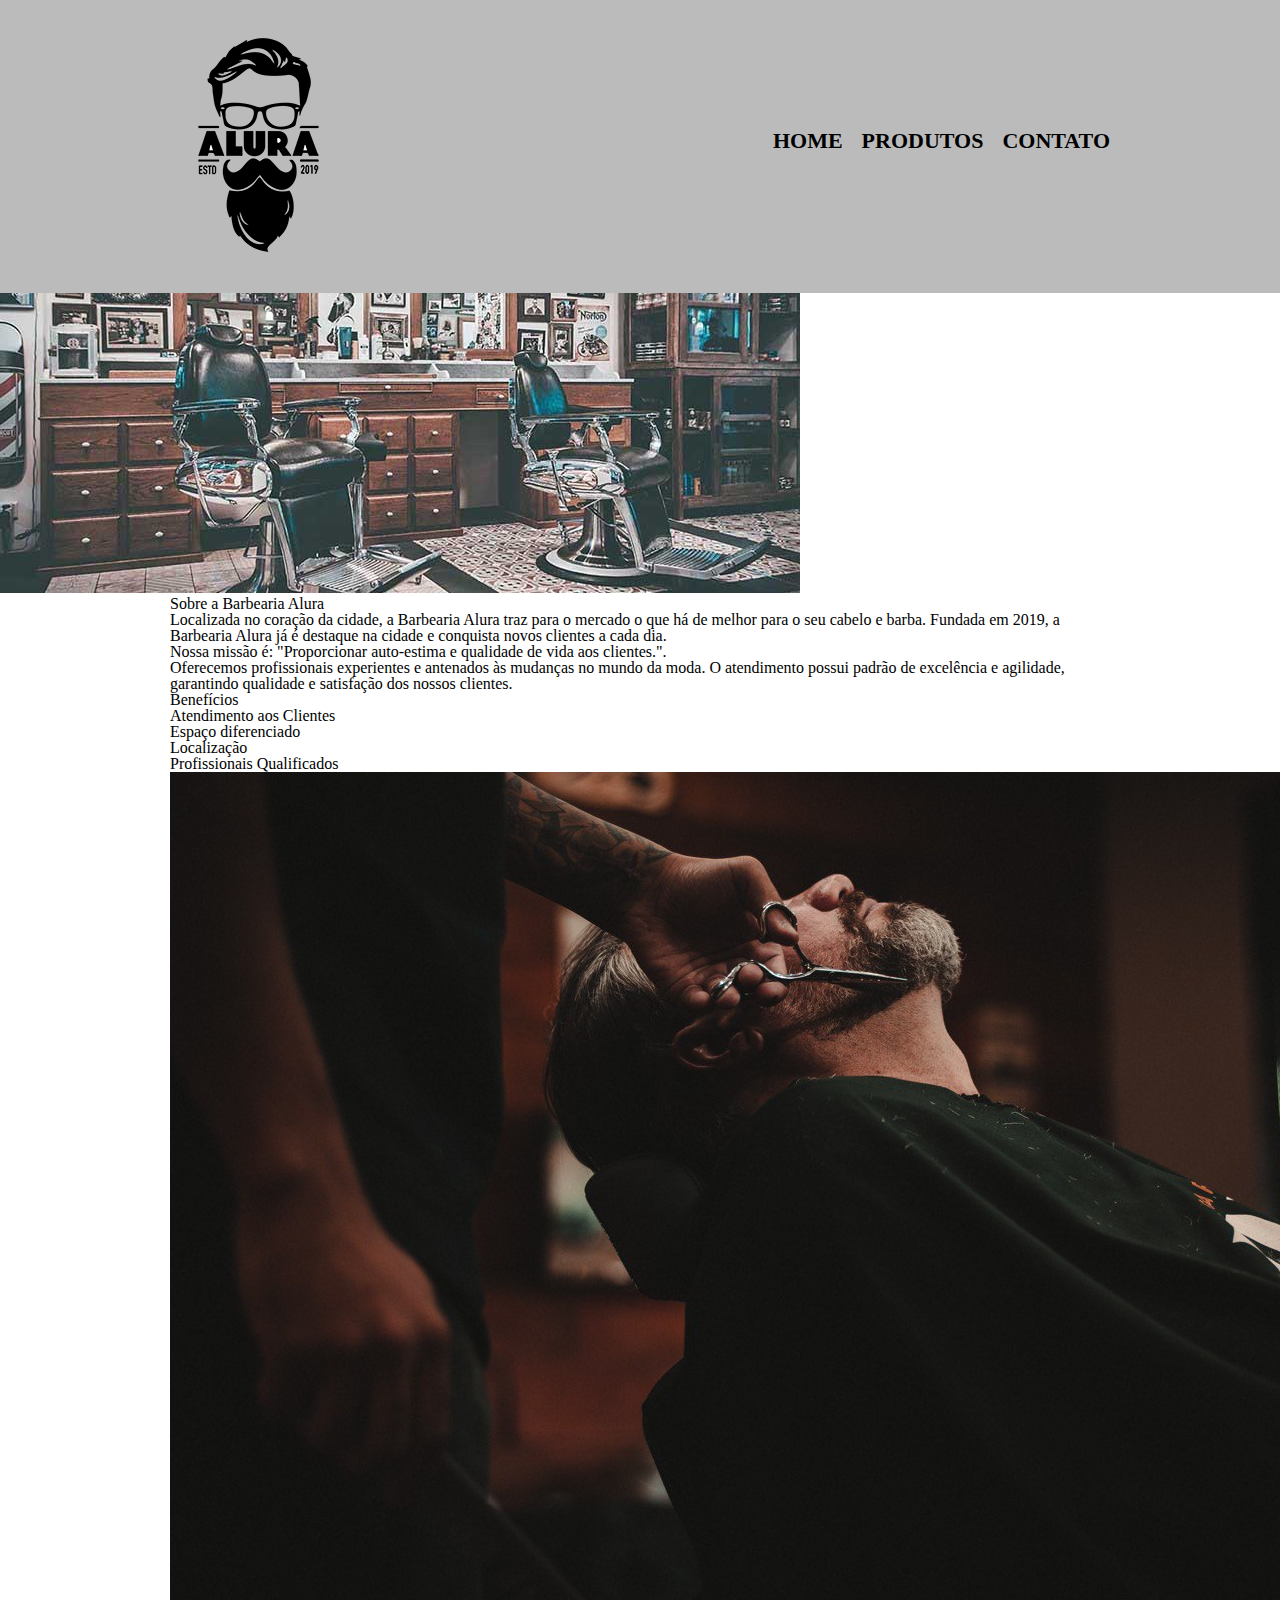
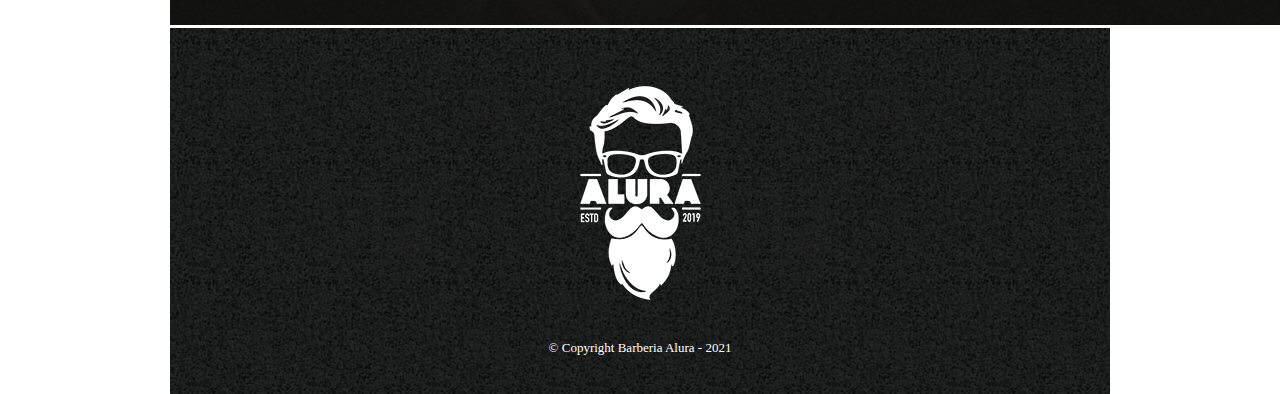
==== HTML_CSS/index.html @ 803b2406 "Começo do repositório de estudos da Alura" ====
<!DOCTYPE html>
<html lang="pt-br">

<head>
    <meta charset="UTF-8">
    <title>Barberia Alura</title>
    <link rel="stylesheet" href="reset.css">
    <link rel="stylesheet" href="style.css">
</head>

<body>
    <header>
        <div class="caixa">
            <h1><img src="logo.png" alt="Logo da Barbearia Alura"></h1>

            <nav>
                <ul>
                    <li><a href="index.html">Home</li></a>
                    <li><a href="produtos.html">Produtos</a></li>
                    <li><a href="contato.html">Contato</a></li>
                </ul>
            </nav>
        </div>
    </header>

    <img id="banner" src="banner.jpg">

    <main>
        <section class="principal">
            <h2 class="titulo-centralizado">Sobre a Barbearia Alura</h2>

            <p>Localizada no coração da cidade, a <strong>Barbearia Alura</strong> traz para o mercado o que há de
                melhor
                para o seu cabelo e barba. Fundada em 2019, a Barbearia Alura já é destaque na cidade e conquista novos
                clientes a cada dia.</p>

            <p id="missao"><em>Nossa missão é: <strong>"Proporcionar auto-estima e qualidade de vida aos
                        clientes."</strong></em>.</p>

            <p>Oferecemos profissionais experientes e antenados às mudanças no mundo da moda. O atendimento possui
                padrão de
                excelência e agilidade,
                garantindo qualidade e satisfação dos nossos
                clientes.</p>
        </section>

        <section class="beneficios">
            <h3 class="titulo-centralizado">Benefícios</h3>

            <ul>
                <li class="itens">Atendimento aos Clientes</li>
                <li class="itens">Espaço diferenciado</li>
                <li class="itens">Localização</li>
                <li class="itens">Profissionais Qualificados</li>
            </ul>

            <img id="imagembeneficios" src="beneficios.jpg">
        </section>
        <main>

            <footer>
                <img src="logo-branco.png" alt="Logo da Barbearia Alura">
                <p class="copyright">&copy; Copyright Barberia Alura - 2021</p>
            </footer>

</body>

</html>
---- HTML_CSS/style.css ----
header {
  background-color: #bbbbbb;
  padding: 20px 0;
}

.caixa {
  position: relative;
  width: 940px;
  margin: 0 auto;
}

nav {
  position: absolute;
  top: 110px;
  right: 0;
}

nav li {
  display: inline;
  margin: 0 0 0 15px;
}

nav a {
  text-transform: uppercase;
  color: #000000;
  font-weight: bold;
  font-size: 22px;
  text-decoration: none;
}

nav a:hover {
  color: #c78c19;
  text-decoration: underline;
}

.produtos {
  width: 940px;
  margin: 0 auto;
  padding: 50px 0;
}

.produtos li {
  display: inline-block;
  text-align: center;
  width: 30%;
  vertical-align: top;
  margin: 0 1.5%;
  padding: 30px 20px;
  box-sizing: border-box;
  border: 2px solid #000000;
  border-radius: 10px;
}

.produtos li:hover {
  border-color: #c78c19;
}

.produtos li:active {
  border-color: #088c19;
}

.produtos li:hover h2 {
  font-size: 34px;
}

.produtos h2 {
  font-size: 30px;
  font-weight: bold;
}

.produto-descricao {
  font-size: 18px;
}

.produto-preco {
  font-size: 20px;
  font-weight: bold;
  margin-top: 10px;
}

footer {
  text-align: center;
  background: url("bg.jpg");
  padding: 40px 0;
}

.copyright {
  color: #ffffff;
  font-size: small;
  margin-top: 20px;
}

main {
  width: 940px;
  margin: 0 auto;
}

form {
  margin: 40px 0;
}

form label,
form legend {
  display: block;
  font-size: 20px;
  /* margin: 0 0 10px; */
  margin-bottom: 10px;
  font-family: -apple-system, BlinkMacSystemFont, 'Segoe UI', Roboto, Oxygen, Ubuntu, Cantarell, 'Open Sans', 'Helvetica Neue', sans-serif;
}

.input-padrao {
  display: block;
  margin-bottom: 20px;
  padding: 10px 25px;
  width: 50%;
}

.checkbox-email {
  margin: 20px 0;
}

.enviar {
  width: 40%;
  padding: 15px 0;
  background: orange;
  color: #ffffff;
  font-weight: bold;
  font-size: 18px;
  border: none;
  border-radius: 5px;
  cursor: pointer;
  transition: 0.25s all;  
}

.enviar:hover {
  background: darkorange;
  /* transition: 0.25s; */
  transform: scale(1.2);
}

table {
  margin: 20px 0 40px;
}

thead {
  background: #555555;
  color: #ffffff;
  font-weight: bold;
}

td, th {
  border: 1px solid #000000;
  padding: 8px 15px
}
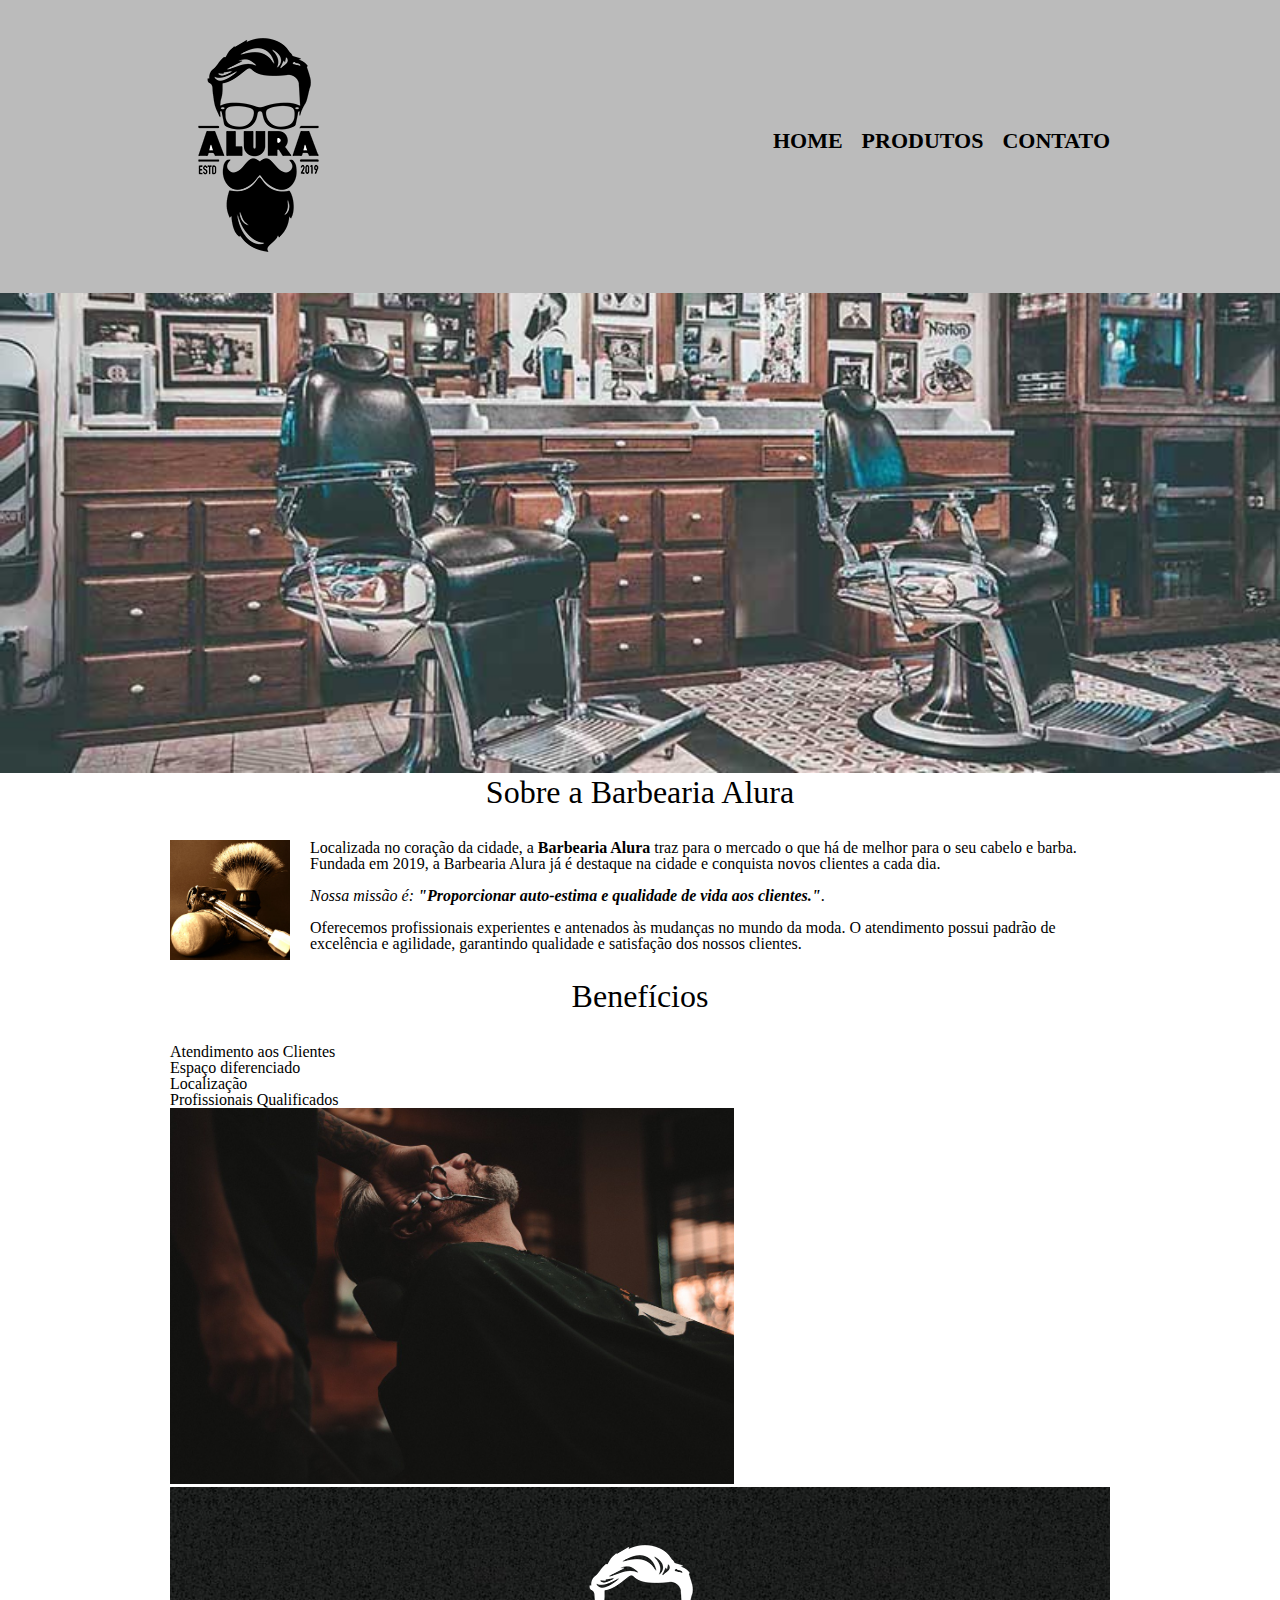
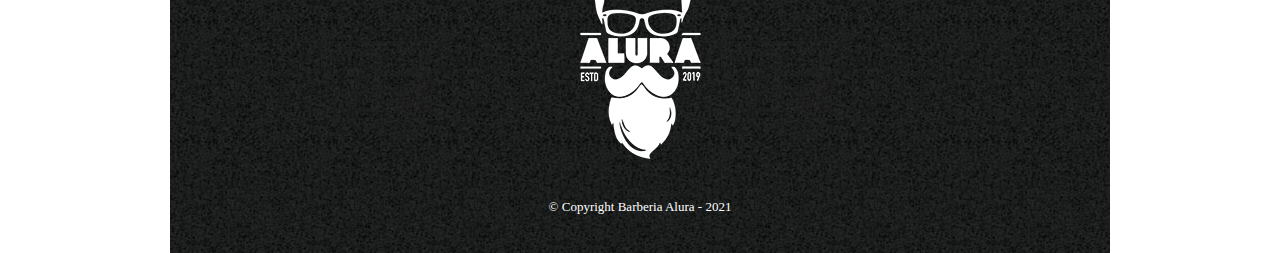
==== commit 761a2988: "Parte 4 - Aula 1 - CSS para refatoração da página principal - Adição da imagem utensilios.jpg - Uso " ====
--- a/HTML_CSS/index.html
+++ b/HTML_CSS/index.html
@@ -23,11 +23,13 @@
         </div>
     </header>
 
-    <img id="banner" src="banner.jpg">
+    <img class="banner" src="banner.jpg">
 
     <main>
         <section class="principal">
-            <h2 class="titulo-centralizado">Sobre a Barbearia Alura</h2>
+            <h2 class="titulo-principal">Sobre a Barbearia Alura</h2>
+
+            <img class="utensilios" src="utensilios.jpg" alt="Utensílios" >
 
             <p>Localizada no coração da cidade, a <strong>Barbearia Alura</strong> traz para o mercado o que há de
                 melhor
@@ -45,7 +47,7 @@
         </section>
 
         <section class="beneficios">
-            <h3 class="titulo-centralizado">Benefícios</h3>
+            <h3 class="titulo-principal">Benefícios</h3>
 
             <ul>
                 <li class="itens">Atendimento aos Clientes</li>
@@ -54,7 +56,7 @@
                 <li class="itens">Profissionais Qualificados</li>
             </ul>
 
-            <img id="imagembeneficios" src="beneficios.jpg">
+            <img id="imagembeneficios" src="beneficios.jpg" class="imagembeneficios">
         </section>
         <main>
 
--- a/HTML_CSS/style.css
+++ b/HTML_CSS/style.css
@@ -152,3 +152,38 @@
   border: 1px solid #000000;
   padding: 8px 15px
 }
+
+.banner {
+  width: 100%;
+}
+
+.titulo-principal {
+  text-align: center;
+  font-size: 2em;
+  margin: 0 0 1em;
+  clear: left;
+}
+
+.principal p {
+  margin: 0 0 1em;
+}
+
+.principal strong {
+  font-weight: bold;
+}
+
+.principal em {
+  font-style: italic;
+}
+
+.utensilios {
+  width: 120px;
+  float: left;
+  /* margin: 0 20px 20px 0; */
+  margin-right: 20px;
+  margin-bottom: 20px;
+}
+
+.imagembeneficios {
+  width: 60%;
+}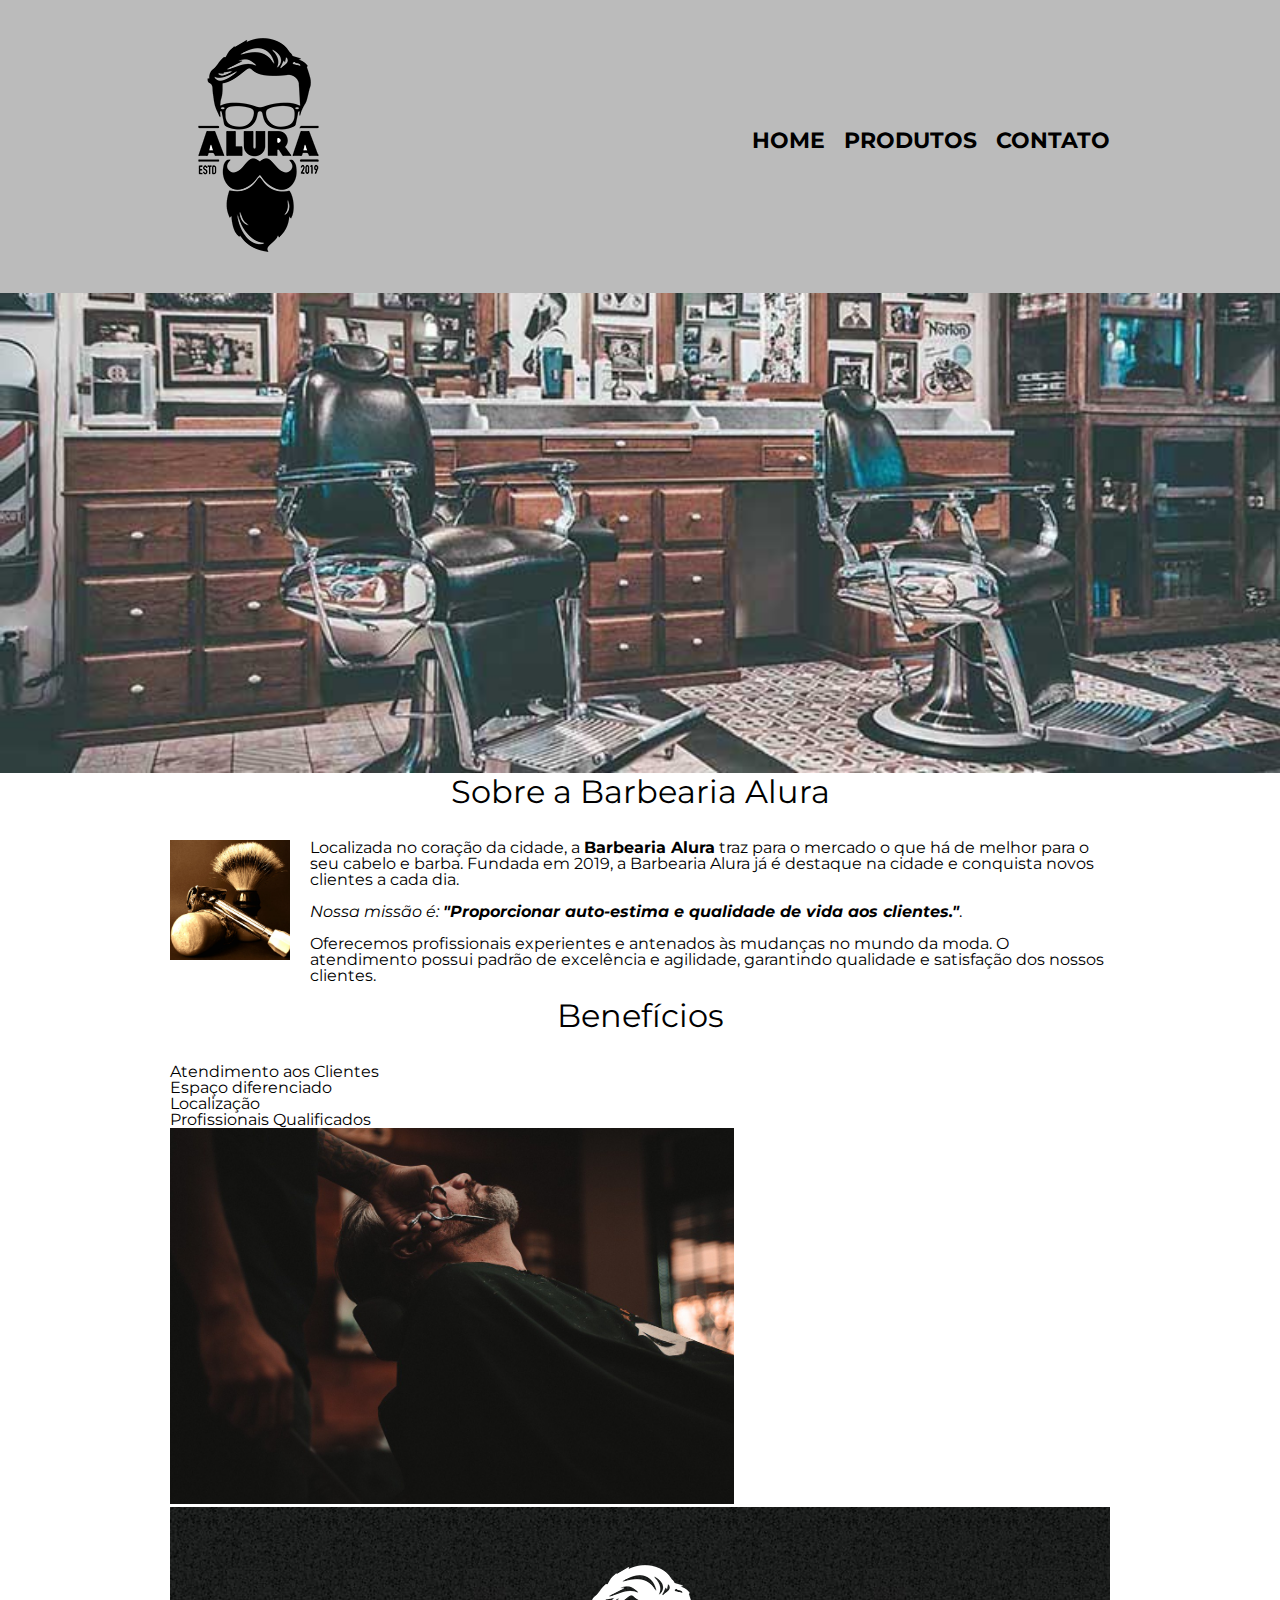
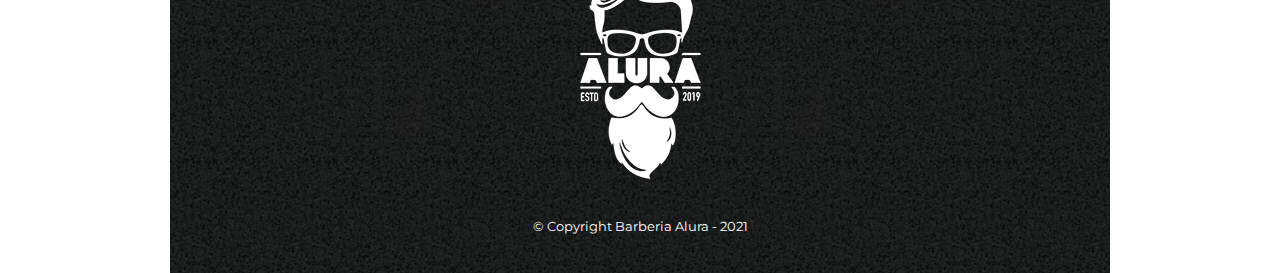
==== commit dcfb7116: "Mudança de fonte para Montserrat" ====
--- a/HTML_CSS/index.html
+++ b/HTML_CSS/index.html
@@ -6,6 +6,7 @@
     <title>Barberia Alura</title>
     <link rel="stylesheet" href="reset.css">
     <link rel="stylesheet" href="style.css">
+    <link href='https://fonts.googleapis.com/css?family=Montserrat' rel='stylesheet'>
 </head>
 
 <body>
--- a/HTML_CSS/style.css
+++ b/HTML_CSS/style.css
@@ -1,3 +1,7 @@
+body {
+  font-family: 'Montserrat';
+}
+
 header {
   background-color: #bbbbbb;
   padding: 20px 0;
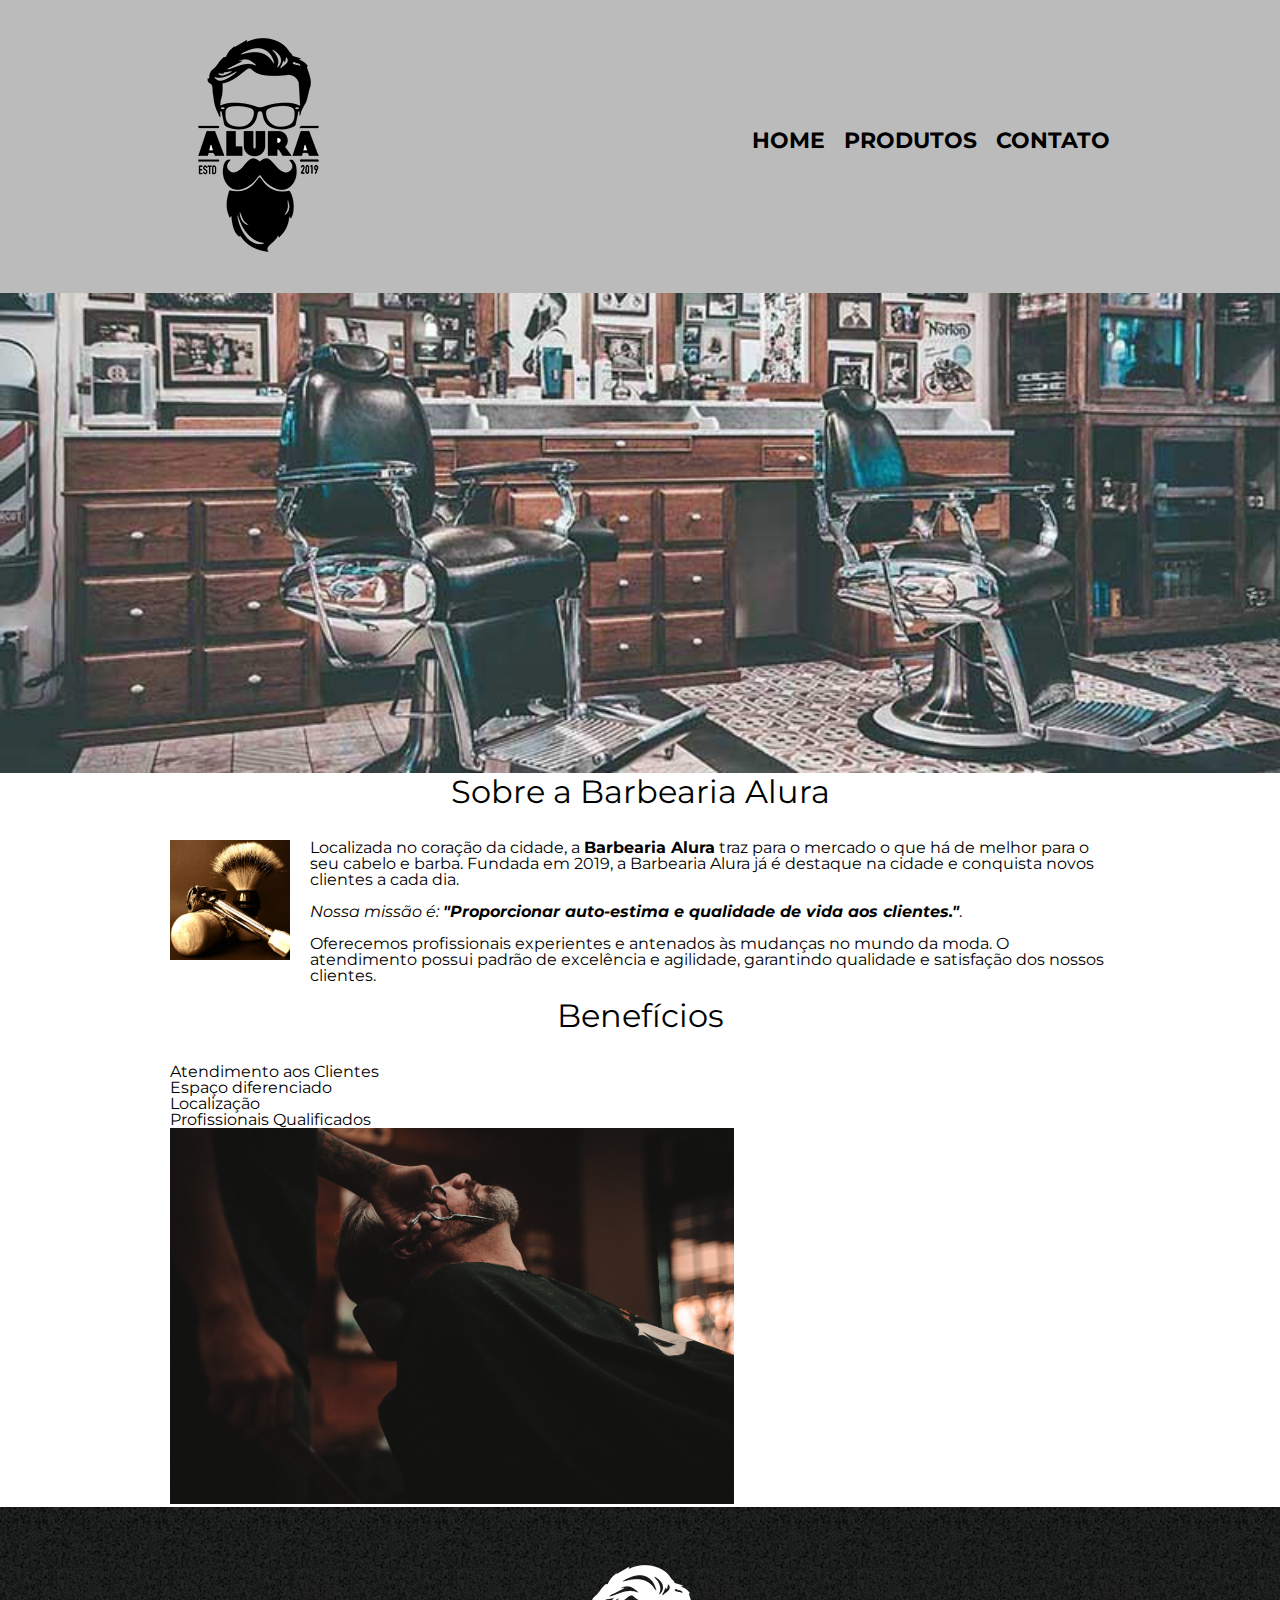
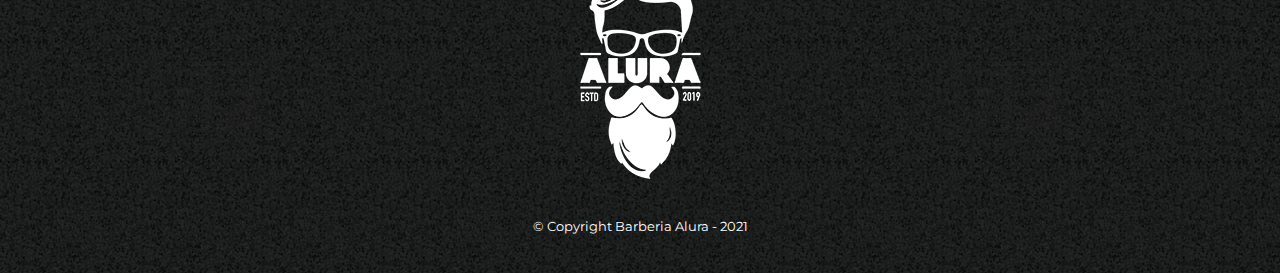
==== commit 9377387f: "Correção do fechamento da tag main na página inicial" ====
--- a/HTML_CSS/index.html
+++ b/HTML_CSS/index.html
@@ -30,7 +30,7 @@
         <section class="principal">
             <h2 class="titulo-principal">Sobre a Barbearia Alura</h2>
 
-            <img class="utensilios" src="utensilios.jpg" alt="Utensílios" >
+            <img class="utensilios" src="utensilios.jpg" alt="Utensílios">
 
             <p>Localizada no coração da cidade, a <strong>Barbearia Alura</strong> traz para o mercado o que há de
                 melhor
@@ -59,12 +59,12 @@
 
             <img id="imagembeneficios" src="beneficios.jpg" class="imagembeneficios">
         </section>
-        <main>
+    </main>
 
-            <footer>
-                <img src="logo-branco.png" alt="Logo da Barbearia Alura">
-                <p class="copyright">&copy; Copyright Barberia Alura - 2021</p>
-            </footer>
+    <footer>
+        <img src="logo-branco.png" alt="Logo da Barbearia Alura">
+        <p class="copyright">&copy; Copyright Barberia Alura - 2021</p>
+    </footer>
 
 </body>
 
--- a/HTML_CSS/style.css
+++ b/HTML_CSS/style.css
@@ -1,5 +1,5 @@
 body {
-  font-family: 'Montserrat';
+  font-family: 'Montserrat', sans-serif;
 }
 
 header {
@@ -109,7 +109,6 @@
   font-size: 20px;
   /* margin: 0 0 10px; */
   margin-bottom: 10px;
-  font-family: -apple-system, BlinkMacSystemFont, 'Segoe UI', Roboto, Oxygen, Ubuntu, Cantarell, 'Open Sans', 'Helvetica Neue', sans-serif;
 }
 
 .input-padrao {
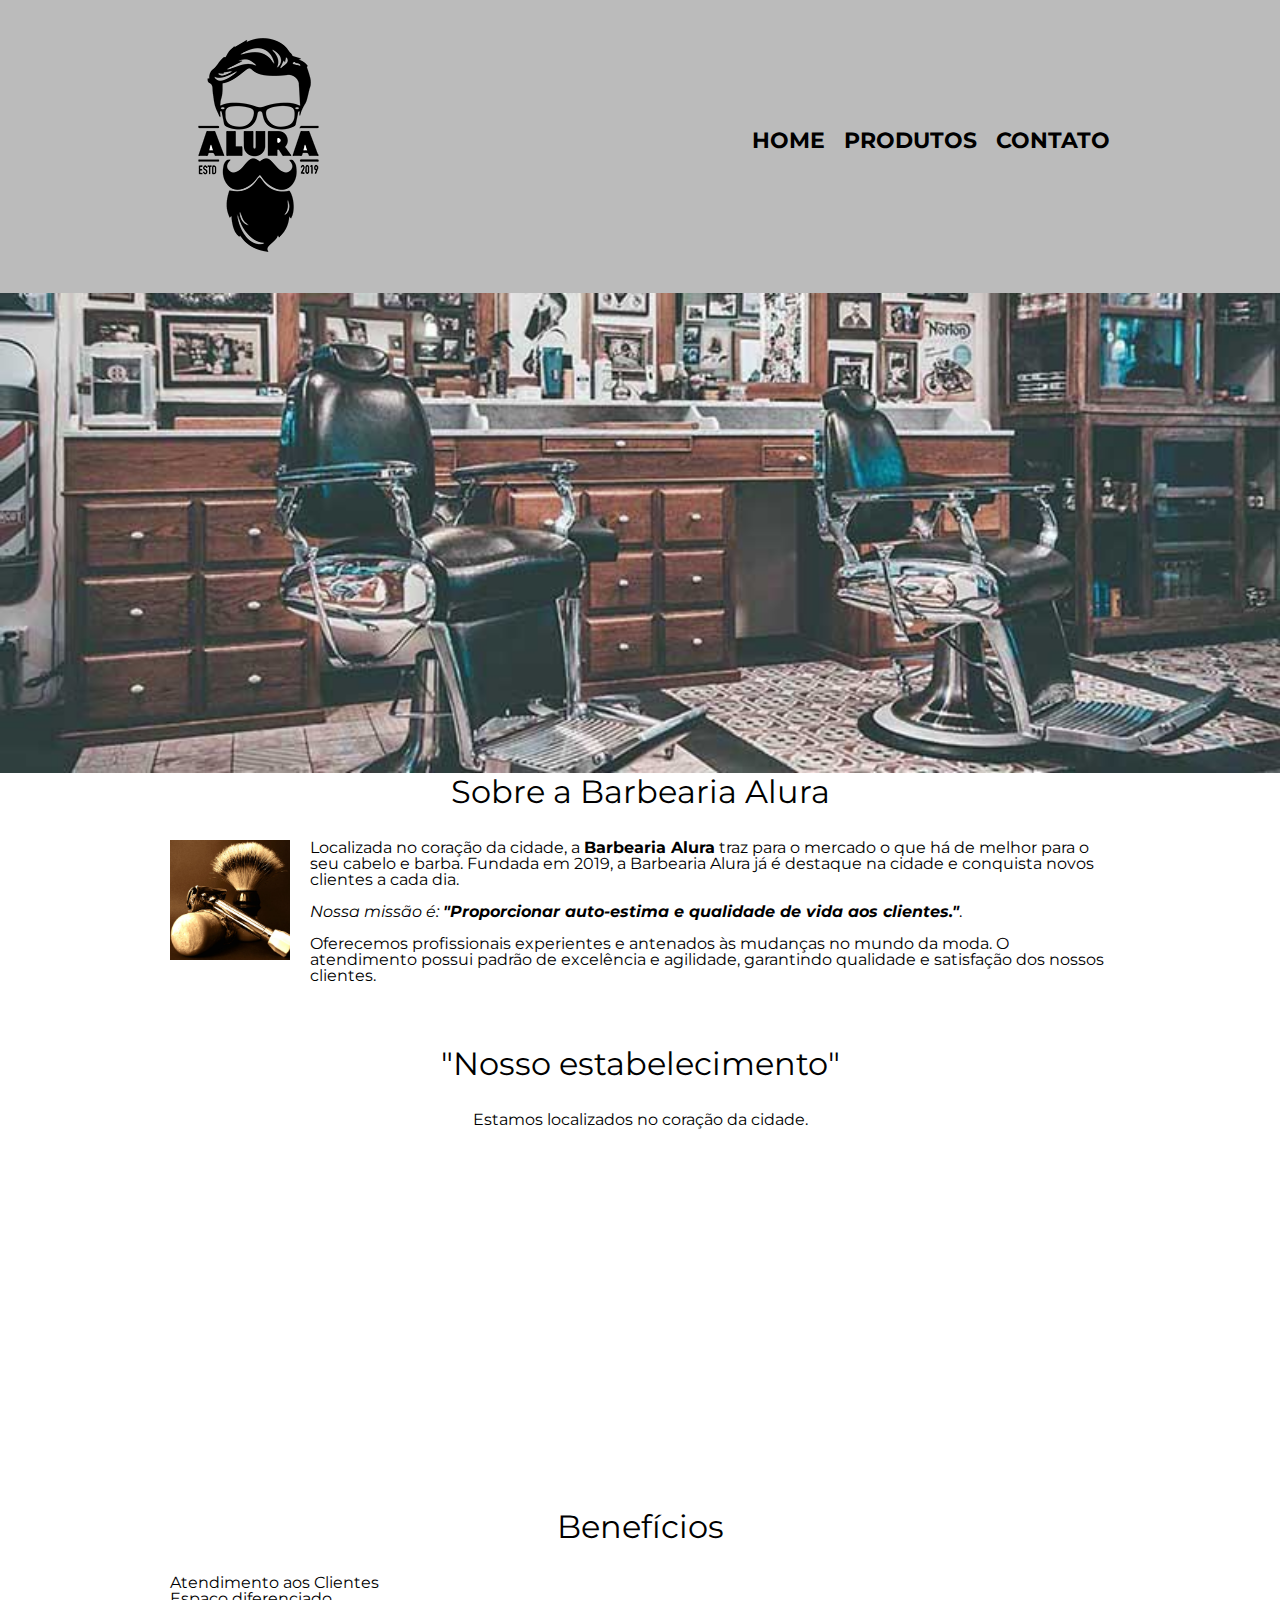
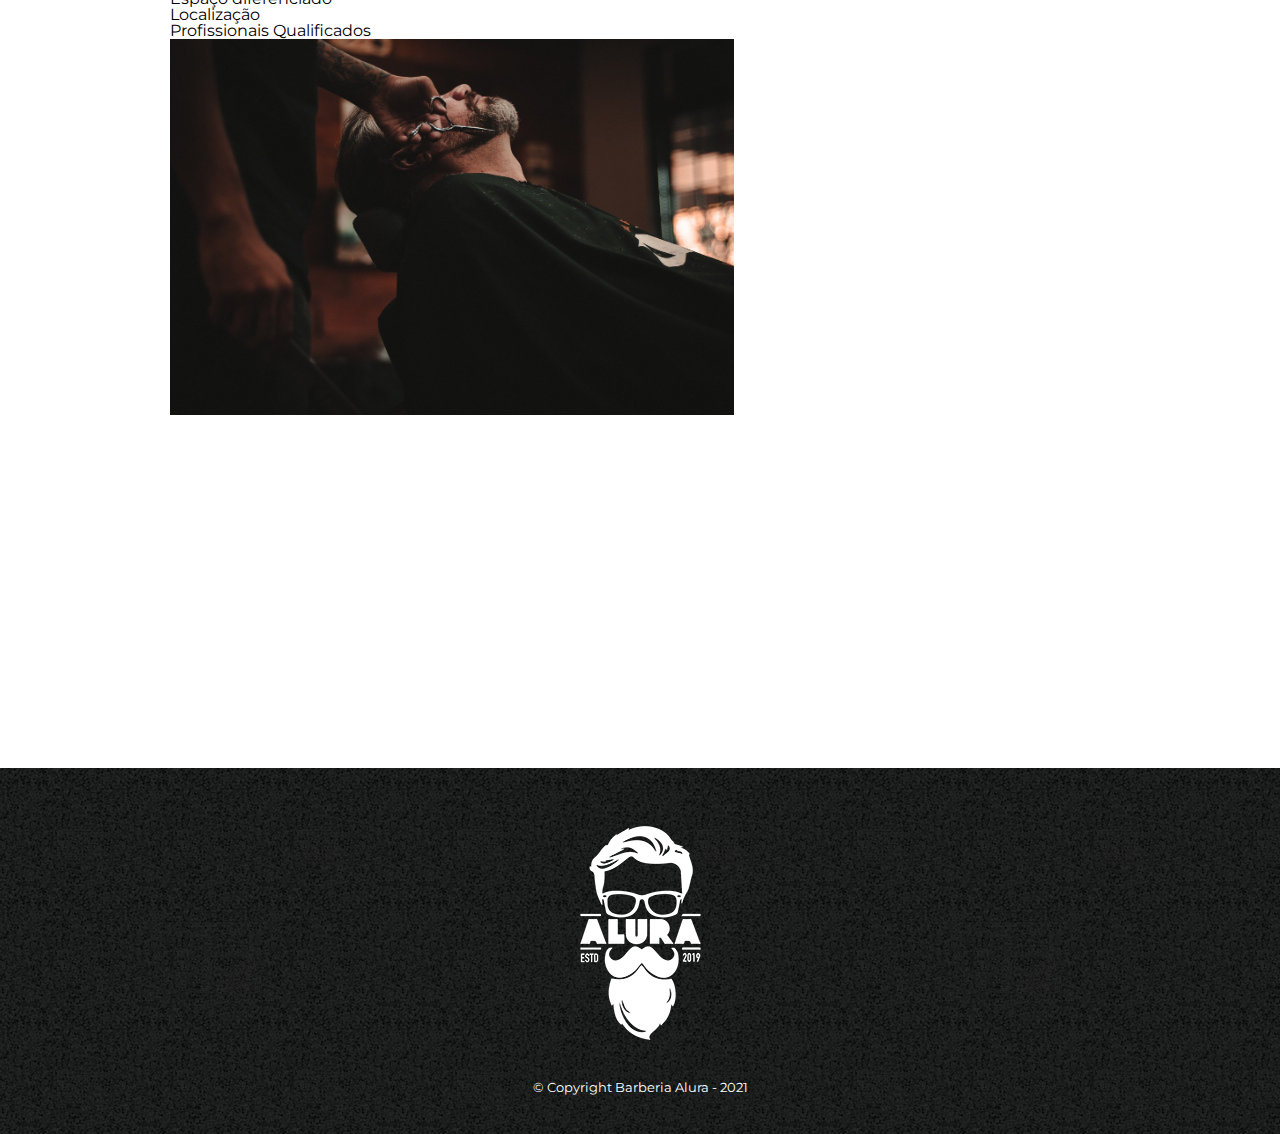
==== commit 746482e3: "Adição de mapa e vídeo embeddados no HTML" ====
--- a/HTML_CSS/index.html
+++ b/HTML_CSS/index.html
@@ -47,6 +47,15 @@
                 clientes.</p>
         </section>
 
+        <section class="mapa">
+            <h3 class="titulo-principal">"Nosso estabelecimento"</h3>
+            <p>Estamos localizados no coração da cidade.</p>
+
+            <iframe
+                src="https://www.google.com/maps/embed?pb=!1m18!1m12!1m3!1d2585.501437357023!2d-46.634155757318375!3d-23.588146058485115!2m3!1f0!2f0!3f0!3m2!1i1024!2i768!4f13.1!3m3!1m2!1s0x94ce5a2b2ed7f3a1%3A0xab35da2f5ca62674!2sCaelum%20-%20Escola%20de%20Tecnologia!5e0!3m2!1spt-BR!2sbr!4v1625530084358!5m2!1spt-BR!2sbr"
+                width="100%" height="300" style="border:0;" allowfullscreen="" loading="lazy"></iframe>
+        </section>
+
         <section class="beneficios">
             <h3 class="titulo-principal">Benefícios</h3>
 
@@ -58,6 +67,14 @@
             </ul>
 
             <img id="imagembeneficios" src="beneficios.jpg" class="imagembeneficios">
+
+            <div class="video">
+                <iframe width="560" height="315" src="https://www.youtube.com/embed/wcVVXUV0YUY"
+                    title="YouTube video player" frameborder="0"
+                    allow="accelerometer; autoplay; clipboard-write; encrypted-media; gyroscope; picture-in-picture"
+                    allowfullscreen></iframe>
+            </div>
+
         </section>
     </main>
 
--- a/HTML_CSS/style.css
+++ b/HTML_CSS/style.css
@@ -189,4 +189,18 @@
 
 .imagembeneficios {
   width: 60%;
+}
+
+.mapa {
+  padding: 3em 0;
+}
+
+.mapa p {
+  margin: 0 0 2em;
+  text-align: center;
+}
+
+.video {
+  width: 560px;
+  margin: 1em auto;
 }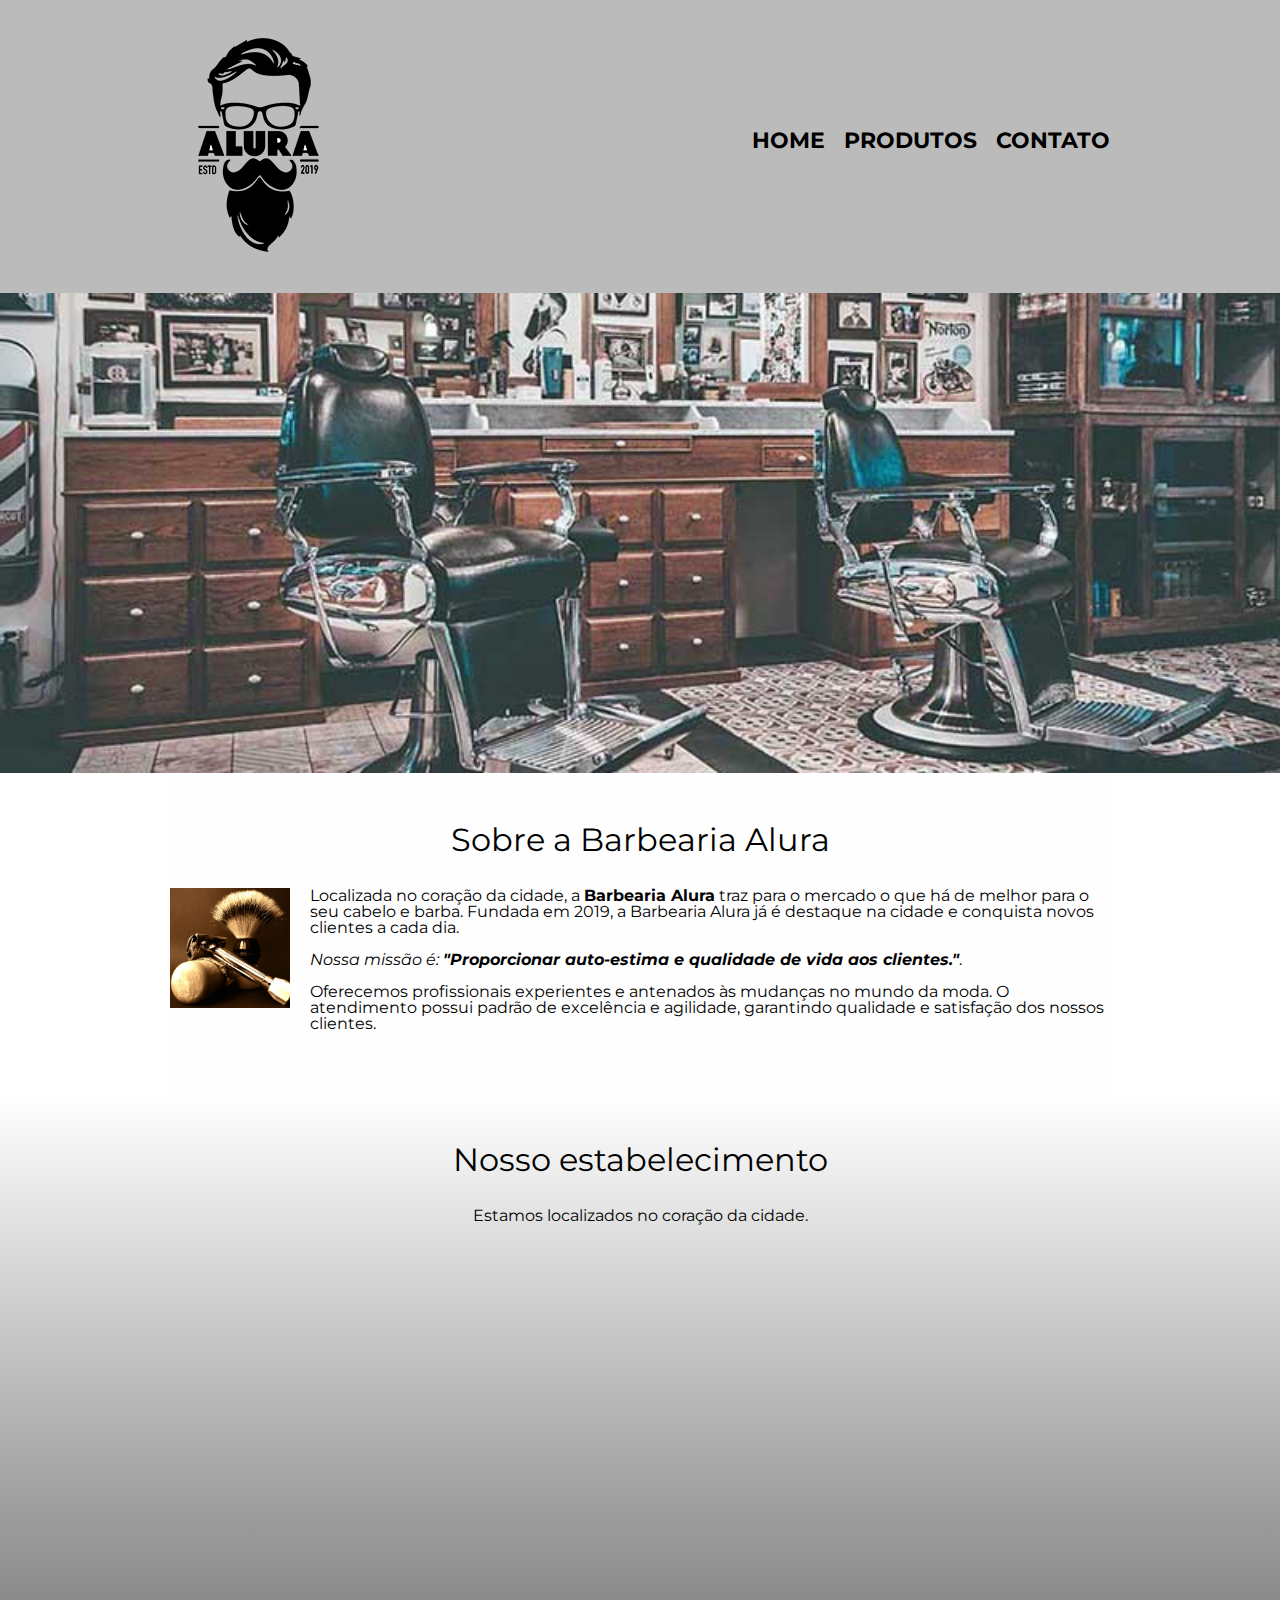
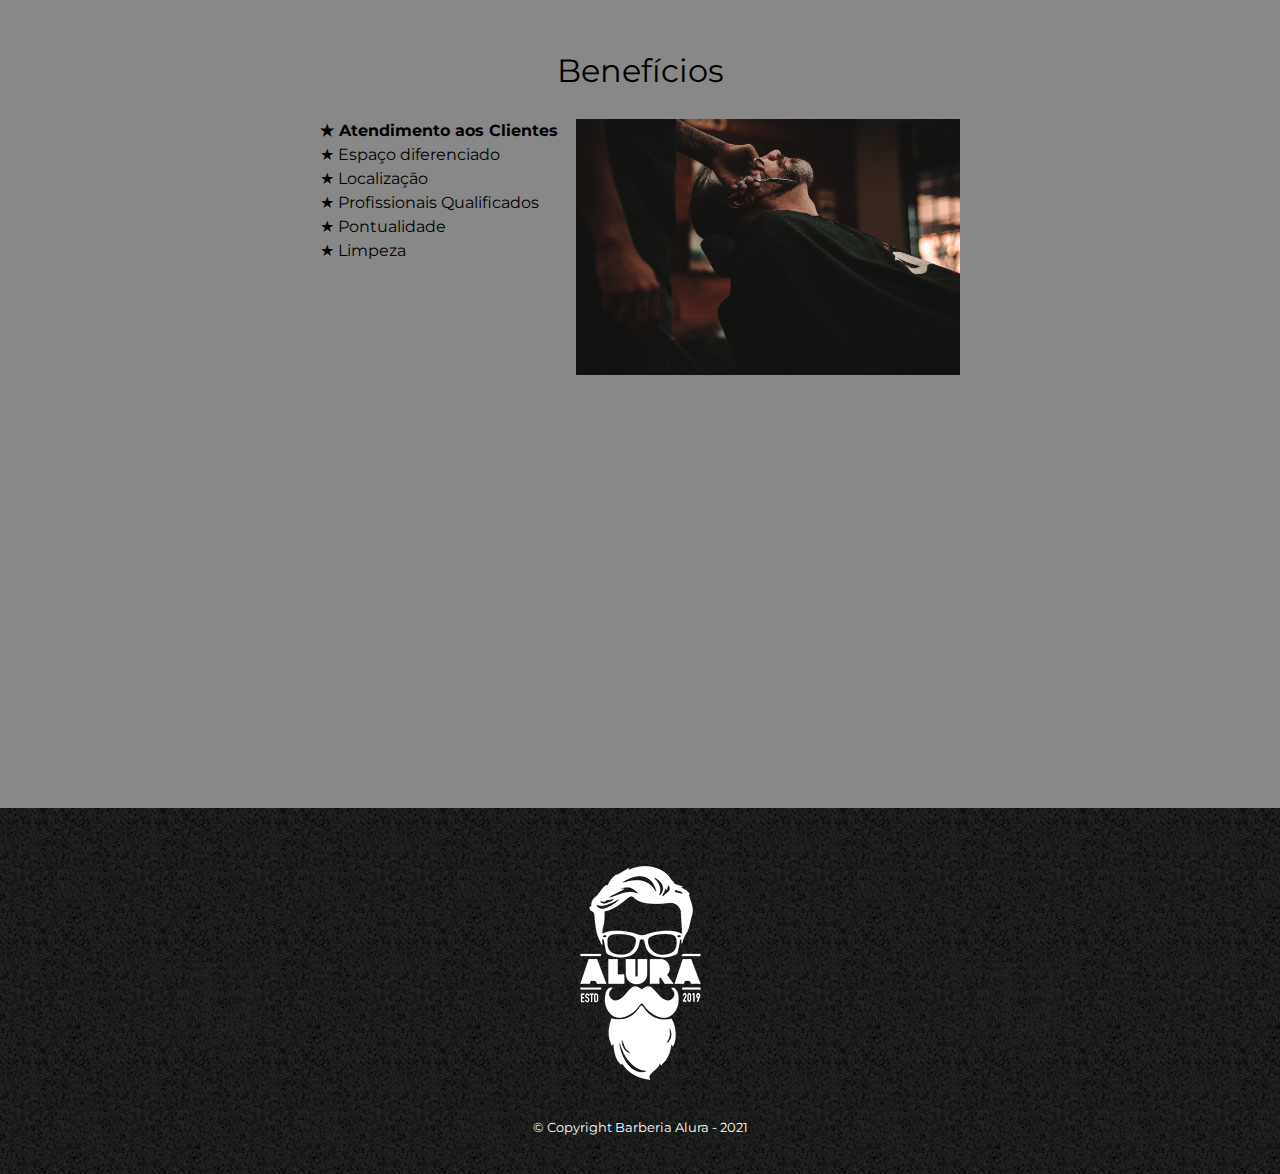
==== commit aec9b9dc: "Aula 3 - Criação de novas divs e classes, uso de pseudo-classes e pseudo-elementos e aplicação de gr" ====
--- a/HTML_CSS/index.html
+++ b/HTML_CSS/index.html
@@ -48,25 +48,30 @@
         </section>
 
         <section class="mapa">
-            <h3 class="titulo-principal">"Nosso estabelecimento"</h3>
+            <h3 class="titulo-principal">Nosso estabelecimento</h3>
             <p>Estamos localizados no coração da cidade.</p>
 
-            <iframe
-                src="https://www.google.com/maps/embed?pb=!1m18!1m12!1m3!1d2585.501437357023!2d-46.634155757318375!3d-23.588146058485115!2m3!1f0!2f0!3f0!3m2!1i1024!2i768!4f13.1!3m3!1m2!1s0x94ce5a2b2ed7f3a1%3A0xab35da2f5ca62674!2sCaelum%20-%20Escola%20de%20Tecnologia!5e0!3m2!1spt-BR!2sbr!4v1625530084358!5m2!1spt-BR!2sbr"
-                width="100%" height="300" style="border:0;" allowfullscreen="" loading="lazy"></iframe>
+            <div class="mapa-conteudo">
+                <iframe
+                    src="https://www.google.com/maps/embed?pb=!1m18!1m12!1m3!1d2585.501437357023!2d-46.634155757318375!3d-23.588146058485115!2m3!1f0!2f0!3f0!3m2!1i1024!2i768!4f13.1!3m3!1m2!1s0x94ce5a2b2ed7f3a1%3A0xab35da2f5ca62674!2sCaelum%20-%20Escola%20de%20Tecnologia!5e0!3m2!1spt-BR!2sbr!4v1625530084358!5m2!1spt-BR!2sbr"
+                    width="100%" height="300" style="border:0;" allowfullscreen="" loading="lazy"></iframe>
+            </div>
+
         </section>
 
         <section class="beneficios">
             <h3 class="titulo-principal">Benefícios</h3>
 
-            <ul>
-                <li class="itens">Atendimento aos Clientes</li>
-                <li class="itens">Espaço diferenciado</li>
-                <li class="itens">Localização</li>
-                <li class="itens">Profissionais Qualificados</li>
-            </ul>
-
-            <img id="imagembeneficios" src="beneficios.jpg" class="imagembeneficios">
+            <div class="conteudo-beneficios">
+                <ul class="lista-beneficios">
+                    <li class="itens">Atendimento aos Clientes</li>
+                    <li class="itens">Espaço diferenciado</li>
+                    <li class="itens">Localização</li>
+                    <li class="itens">Profissionais Qualificados</li>
+                    <li class="itens">Pontualidade</li>
+                    <li class="itens">Limpeza</li>
+                </ul><img src="beneficios.jpg" class="imagem-beneficios">
+            </div>
 
             <div class="video">
                 <iframe width="560" height="315" src="https://www.youtube.com/embed/wcVVXUV0YUY"
--- a/HTML_CSS/style.css
+++ b/HTML_CSS/style.css
@@ -94,7 +94,7 @@
   margin-top: 20px;
 }
 
-main {
+.conteudo-contato {
   width: 940px;
   margin: 0 auto;
 }
@@ -153,11 +153,18 @@
 
 td, th {
   border: 1px solid #000000;
-  padding: 8px 15px
+  padding: 8px 15px;
 }
 
 .banner {
   width: 100%;
+}
+
+.principal {
+  padding: 3em 0;
+  background: #fefefe;
+  width: 940px;
+  margin: 0 auto;
 }
 
 .titulo-principal {
@@ -166,6 +173,19 @@
   margin: 0 0 1em;
   clear: left;
 }
+
+/* Exemplos de Pseudo Elementos */
+/* .titulo-principal:first-letter {
+  font-weight: bold;
+}
+
+.titulo-principal:before {
+  content: "[ ";
+}
+
+.titulo-principal:after {
+  content: " ]";
+} */
 
 .principal p {
   margin: 0 0 1em;
@@ -187,20 +207,54 @@
   margin-bottom: 20px;
 }
 
-.imagembeneficios {
-  width: 60%;
+.mapa-conteudo {
+  width: 940px;
+  margin: 0 auto;
 }
 
 .mapa {
   padding: 3em 0;
-}
-
+  background: linear-gradient(#fefefe, #888888);
+}
+ 
 .mapa p {
   margin: 0 0 2em;
   text-align: center;
 }
 
+.beneficios {
+  padding: 3em 0;
+  background: #888888;
+}
+
+.conteudo-beneficios {
+  width: 640px;
+  margin: 0 auto;
+}
+
+.lista-beneficios {
+  width: 40%;
+  display: inline-block;
+  vertical-align: top;
+}
+
+.itens {
+  line-height: 1.5;
+}
+
+.itens:before {
+  content: "★ ";
+}
+
+.itens:first-child {
+  font-weight: bold;
+}
+
+.imagem-beneficios {
+  width: 60%;
+}
+
 .video {
   width: 560px;
-  margin: 1em auto;
+  margin: 2em auto;
 }